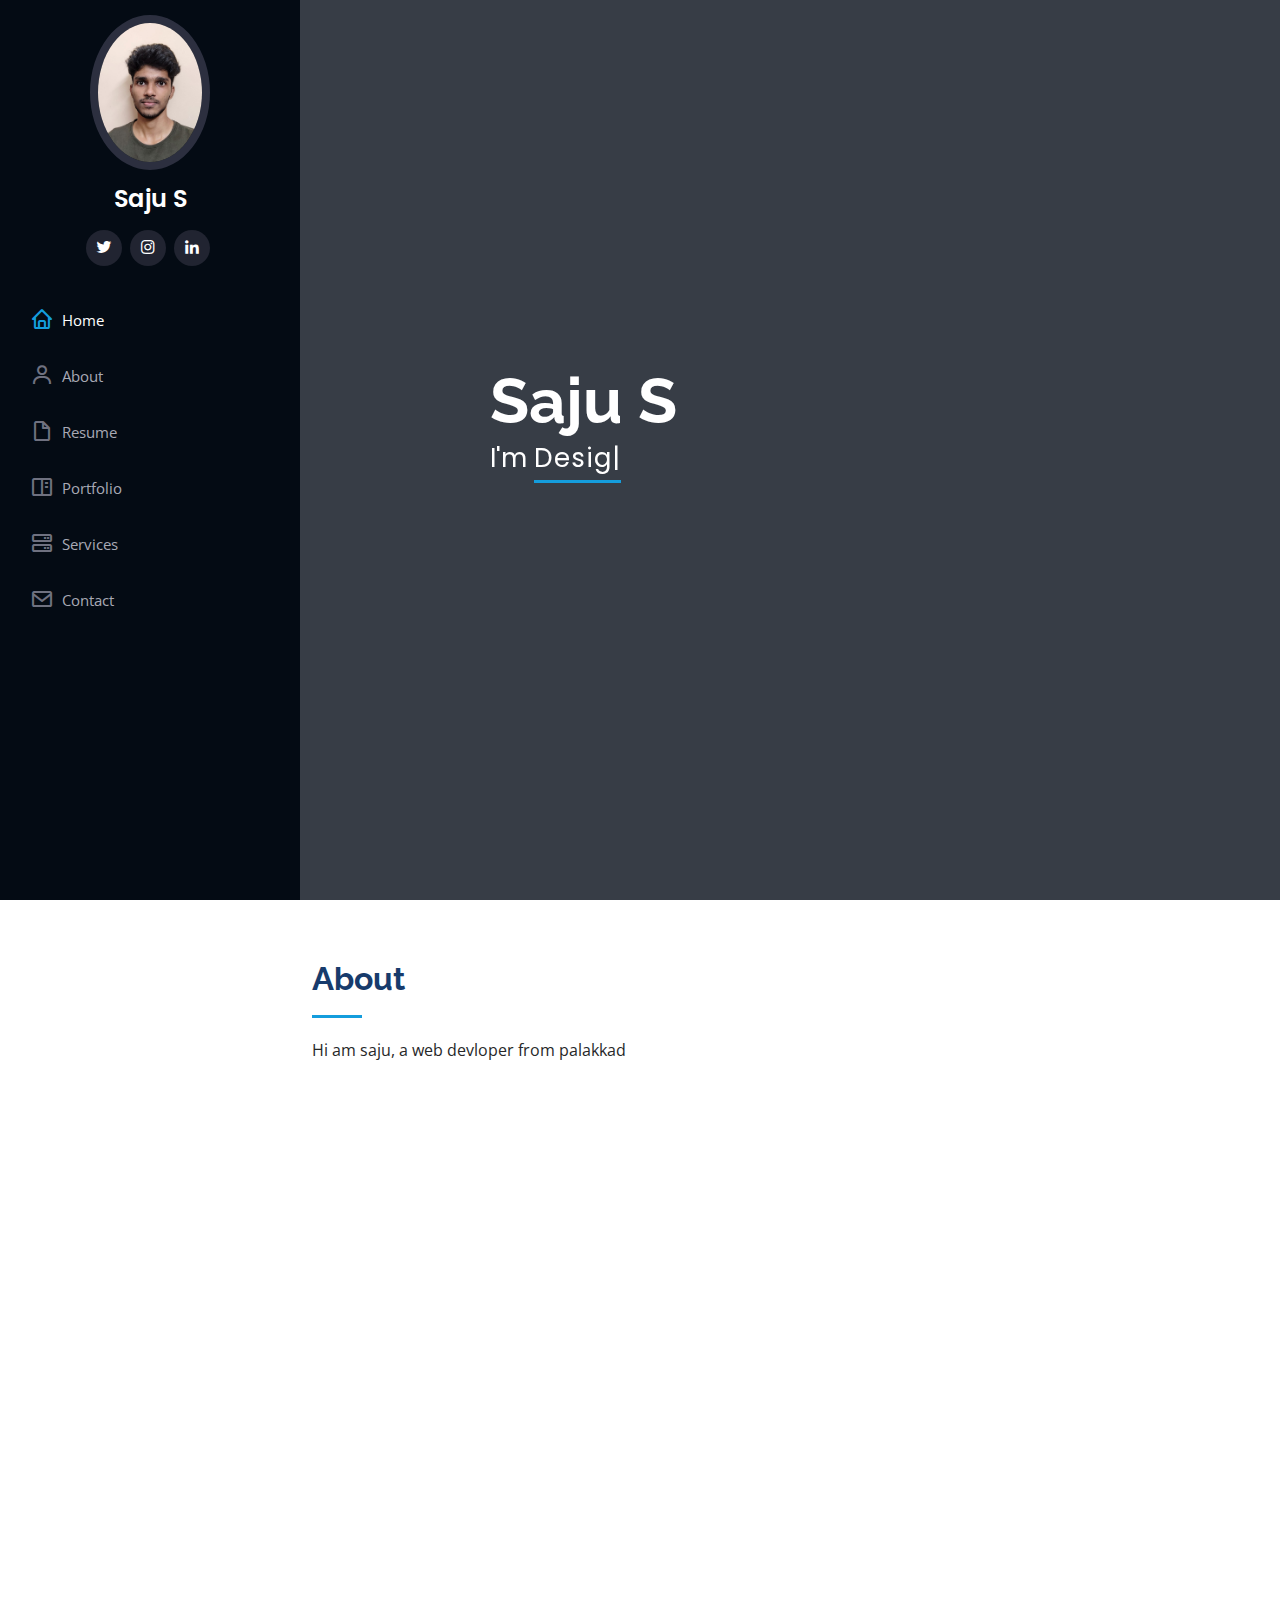
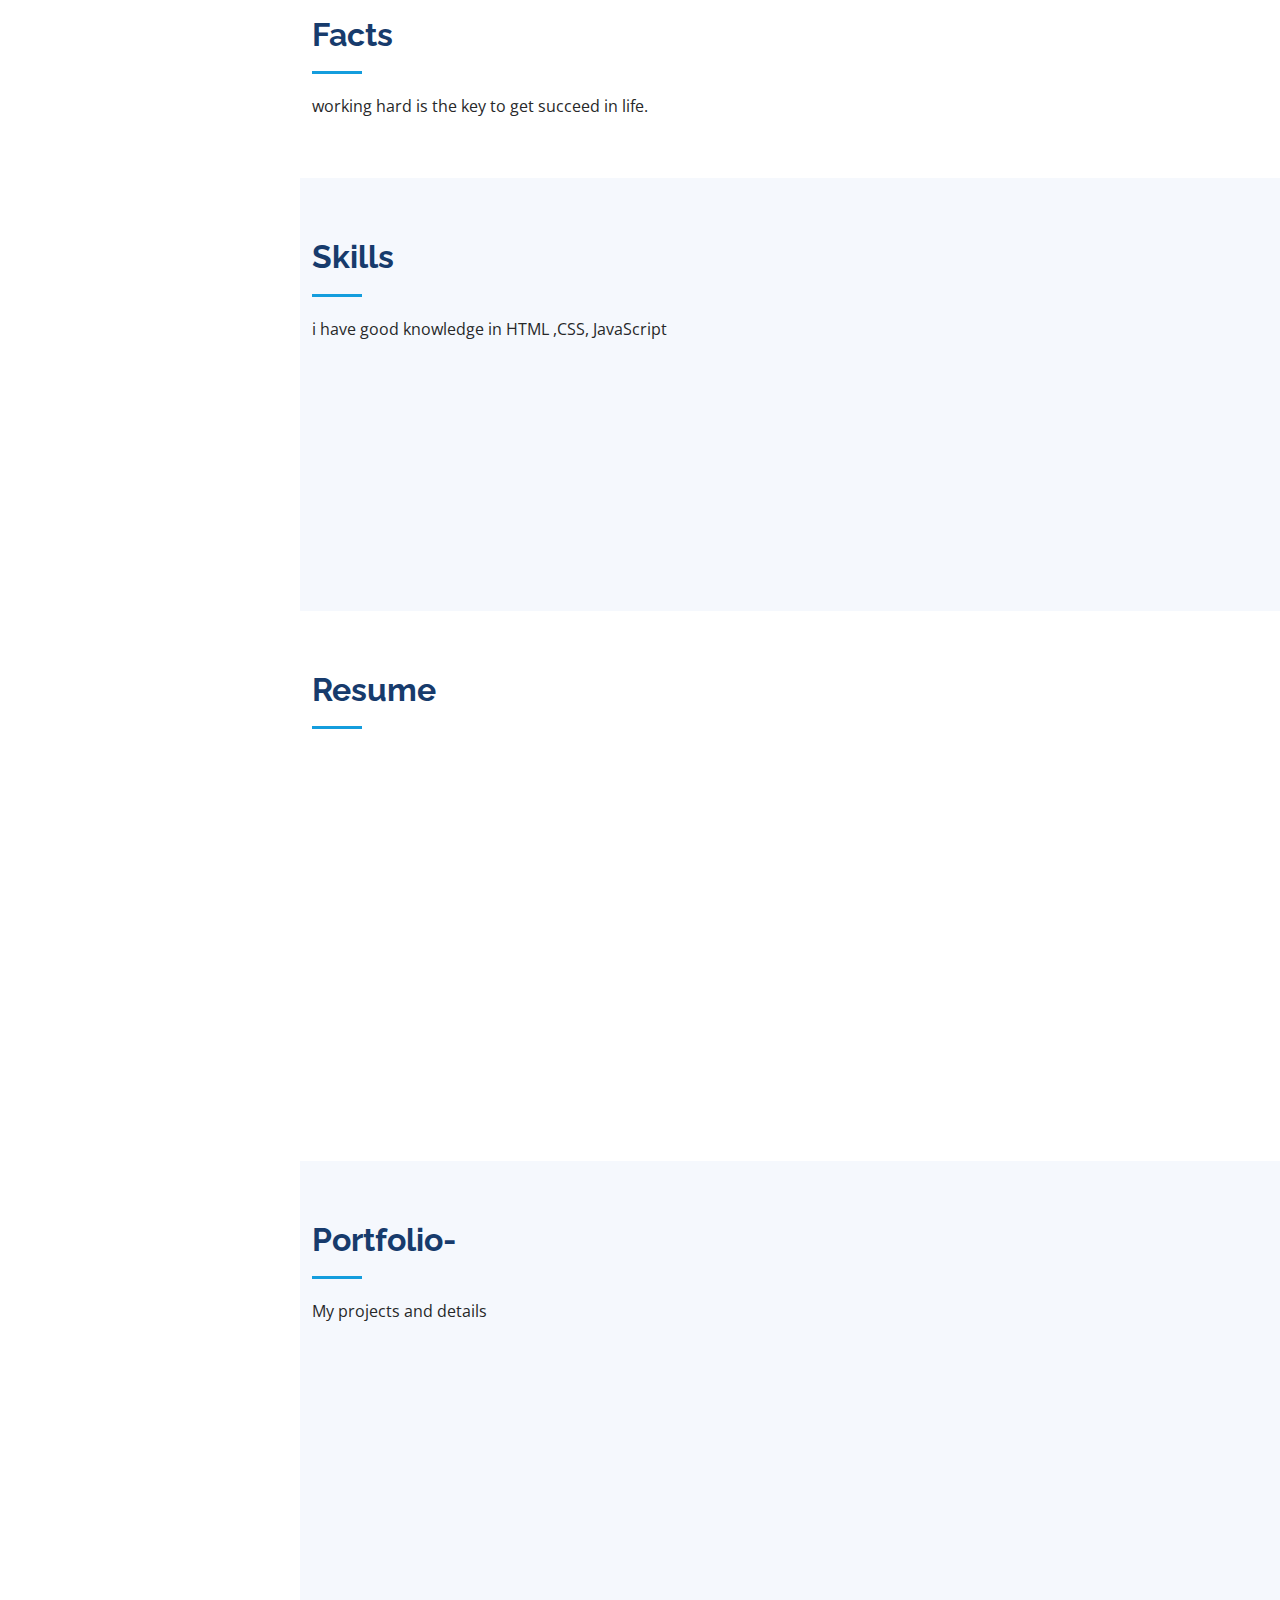
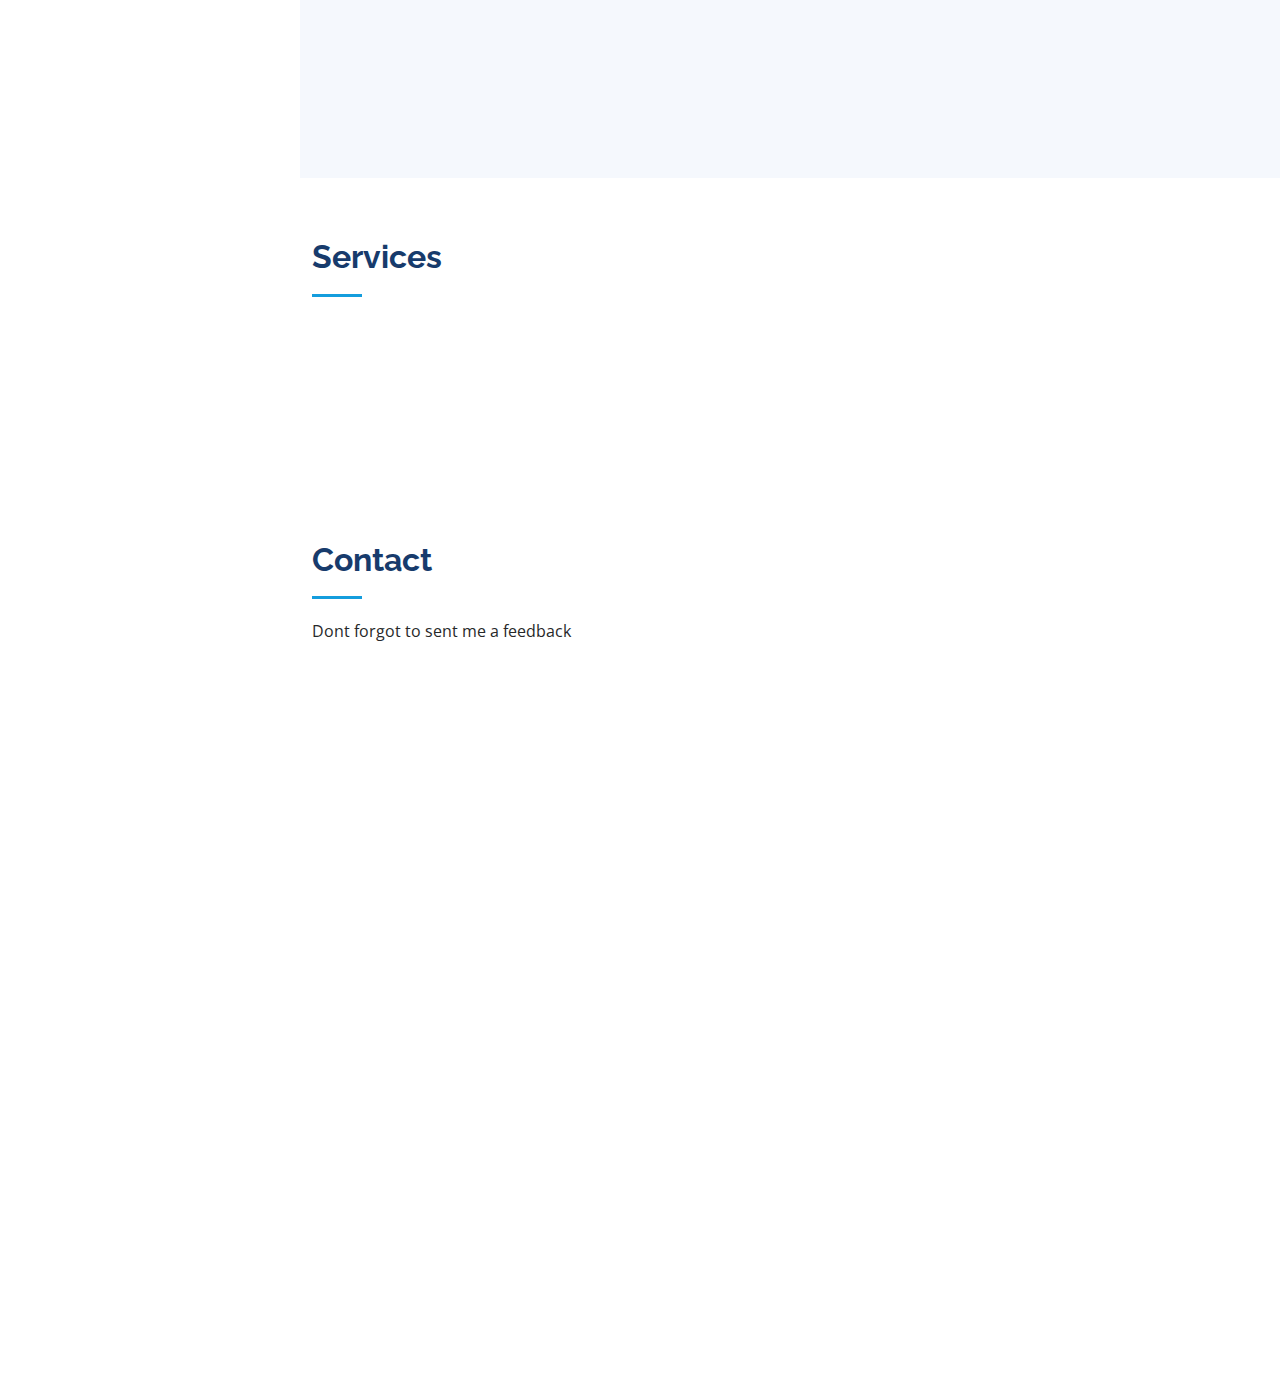
==== index.html @ ef8dbc96 "final" ====
<!DOCTYPE html>
<html lang="en">

<head>
  <meta charset="utf-8">
  <meta content="width=device-width, initial-scale=1.0" name="viewport">

  <title>Saju personal - Index</title>
  <meta content="" name="description">
  <meta content="" name="keywords">

  <!-- Favicons -->
  <link href="assets/img/favicon.png" rel="icon">
  <link href="assets/img/apple-touch-icon.png" rel="apple-touch-icon">

  <!-- Google Fonts -->
  <link href="https://fonts.googleapis.com/css?family=Open+Sans:300,300i,400,400i,600,600i,700,700i|Raleway:300,300i,400,400i,500,500i,600,600i,700,700i|Poppins:300,300i,400,400i,500,500i,600,600i,700,700i" rel="stylesheet">

  <!-- Vendor CSS Files -->
  <link href="assets/vendor/aos/aos.css" rel="stylesheet">
  <link href="assets/vendor/bootstrap/css/bootstrap.min.css" rel="stylesheet">
  <link href="assets/vendor/bootstrap-icons/bootstrap-icons.css" rel="stylesheet">
  <link href="assets/vendor/boxicons/css/boxicons.min.css" rel="stylesheet">
  <link href="assets/vendor/glightbox/css/glightbox.min.css" rel="stylesheet">
  <link href="assets/vendor/swiper/swiper-bundle.min.css" rel="stylesheet">

  <!-- Template Main CSS File -->
  <link href="assets/css/style.css" rel="stylesheet">

  <script src="https://ajax.googleapis.com/ajax/libs/jquery/3.5.1/jquery.min.js"></script>

  
</head>

<body>

  <!-- ======= Mobile nav toggle button ======= -->
  <i class="bi bi-list mobile-nav-toggle d-xl-none"></i>

  <!-- ======= Header ======= -->
  <header id="header">
    <div class="d-flex flex-column">

      <div class="profile">
        <img src="personal images/WhatsApp Image 2022-08-29 at 18.13.16.jpeg" alt="" class="img-fluid rounded-circle">
        <h1 class="text-light"><a href="index.html">Saju S</a></h1>
        <div class="social-links mt-3 text-center">
          <a href="https://twitter.com/sajusuresh03@" class="twitter"><i class="bx bxl-twitter"></i></a>
          <a href="https://instagram.com/saj.u_" class="instagram"><i class="bx bxl-instagram"></i></a>
          <a href="https://www.linkedin.com/in/saju-s-0baa96244" class="linkedin"><i class="bx bxl-linkedin"></i></a>
        </div>
      </div>

      <nav id="navbar" class="nav-menu navbar">
        <ul>
          <li><a href="#hero" class="nav-link scrollto active"><i class="bx bx-home"></i> <span>Home</span></a></li>
          <li><a href="#about" class="nav-link scrollto"><i class="bx bx-user"></i> <span>About</span></a></li>
          <li><a href="#resume" class="nav-link scrollto"><i class="bx bx-file-blank"></i> <span>Resume</span></a></li>
          <li><a href="#portfolio" class="nav-link scrollto"><i class="bx bx-book-content"></i> <span>Portfolio</span></a></li>
          <li><a href="#services" class="nav-link scrollto"><i class="bx bx-server"></i> <span>Services</span></a></li>
          <li><a href="#contact" class="nav-link scrollto"><i class="bx bx-envelope"></i> <span>Contact</span></a></li>
        </ul>
      </nav><!-- .nav-menu -->
    </div>
  </header><!-- End Header -->

  <!-- ======= Hero Section ======= -->
  <section id="hero" class="d-flex flex-column justify-content-center align-items-center">
    <div class="hero-container" data-aos="fade-in">
      <h1>Saju S</h1>
      <p>I'm  <span class="typed" data-typed-items="Designer, Developer"></span></p>
    </div>
  </section><!-- End Hero -->

  <main id="main">

    <!-- ======= About Section ======= -->
    <section id="about" class="about">
      <div class="container">

        <div class="section-title">
          <h2>About</h2>
          <p>Hi am saju, a web devloper from palakkad </p>
        </div>

        <div class="row">
          <div class="col-lg-4" data-aos="fade-right">
            <img src="personal images/IMG_8797.jpeg" class="img-fluid" alt="">
          </div>
          <div class="col-lg-8 pt-4 pt-lg-0 content" data-aos="fade-left">
            <h3> Web Developer.</h3>
            <p class="fst-italic">
              
            </p>
            <div class="row">
              <div class="col-lg-6">
                <ul>
                  <li><i class="bi bi-chevron-right"></i> <strong>Birthday:</strong> <span>11 Dec 2002</span></li>
                  <li><i class="bi bi-chevron-right"></i> <strong>Website:</strong> <span>www.example.com</span></li>
                  <li><i class="bi bi-chevron-right"></i> <strong>Phone:</strong> <span>+91 7994490752</span></li>
                  <li><i class="bi bi-chevron-right"></i> <strong>City:</strong> <span>Palakkad,kerala</span></li>
                </ul>
              </div>
              <div class="col-lg-6">
                <ul>
                  <li><i class="bi bi-chevron-right"></i> <strong>Age:</strong> <span>19</span></li>
                  <li><i class="bi bi-chevron-right"></i> <strong>Degree:</strong> <span>Diploma in computer science</span></li>
                  <li><i class="bi bi-chevron-right"></i> <strong>Email:</strong> <span>sajusuresh03.com</span></li>
    
                </ul>
              </div>
            </div>
            <p>
              
             
            </p>
          </div>
        </div>

      </div>
    </section><!-- End About Section -->

    <!-- ======= Facts Section ======= -->
    <section id="facts" class="facts">
      <div class="container">

        <div class="section-title">
          <h2>Facts</h2>
          <p>working hard is the key to get succeed in life.</p>
        </div>

      </div>
    </section><!-- End Facts Section -->

    <!-- ======= Skills Section ======= -->
    <section id="skills" class="skills section-bg">
      <div class="container">

        <div class="section-title">
          <h2>Skills</h2>
          <p>i have good knowledge in HTML ,CSS, JavaScript</p>
        </div>

        <div class="row skills-content">

          <div class="col-lg-6" data-aos="fade-up">

            <div class="progress">
              <span class="skill">HTML <i class="val">80%</i></span>
              <div class="progress-bar-wrap">
                <div class="progress-bar" role="progressbar" aria-valuenow="80" aria-valuemin="0" aria-valuemax="100"></div>
              </div>
            </div>

            <div class="progress">
              <span class="skill">CSS <i class="val">80%</i></span>
              <div class="progress-bar-wrap">
                <div class="progress-bar" role="progressbar" aria-valuenow="80" aria-valuemin="0" aria-valuemax="100"></div>
              </div>
            </div>

            <div class="progress">
              <span class="skill">JavaScript <i class="val">40%</i></span>
              <div class="progress-bar-wrap">
                <div class="progress-bar" role="progressbar" aria-valuenow="40" aria-valuemin="0" aria-valuemax="100"></div>
              </div>
            </div>

          </div>

          <div class="col-lg-6" data-aos="fade-up" data-aos-delay="100">

            

            <div class="progress">
              <span class="skill">Photoshop <i class="val">65%</i></span>
              <div class="progress-bar-wrap">
                <div class="progress-bar" role="progressbar" aria-valuenow="65" aria-valuemin="0" aria-valuemax="100"></div>
              </div>
            </div>

          </div>

        </div>

      </div>
    </section><!-- End Skills Section -->

    <!-- ======= Resume Section ======= -->
    <section id="resume" class="resume">
      <div class="container">

        <div class="section-title">
          <h2>Resume</h2>
          
        </div>

        <div class="row">
          <div class="col-lg-6" data-aos="fade-up">
            <h3 class="resume-title">Sumary</h3>
            <div class="resume-item pb-0">
              <h4>Saju s</h4>
              <p><em>Innovative and deadline-driven web developer with 6 months of experience designing and developing</em></p>
              
            </div>

            <h3 class="resume-title">Education</h3>
            <div class="resume-item">
              <h4>Diploma in computer science</h4>
              <h5>2020 - 2022</h5>
              <p><em>Hindusthan politechnic college ,coimbatore</em></p>
              
            </div>
            

      </div>
    </section><!-- End Resume Section -->

    <!-- ======= Portfolio Section ======= -->
    <section id="portfolio" class="portfolio section-bg">
      <div class="container">

        <div class="section-title">
          <h2>Portfolio-</h2>
          <p>My projects and details</p>
        </div>

        <div class="row" data-aos="fade-up">
          <div class="col-lg-12 d-flex justify-content-center">
            <ul id="portfolio-flters">
              <li data-filter="*" class="filter-active">All</li>
              <li data-filter=".filter-web">Web</li>
            </ul>
          </div>
        </div>

        <div class="row portfolio-container" data-aos="fade-up" data-aos-delay="100">

          <div class="col-lg-4 col-md-6 portfolio-item filter-web">
            <div class="portfolio-wrap">
              <img src="personal images/youtube-logo-png-46020.png" class="img-fluid" alt="">
              <div class="portfolio-links">
                <a href="assets/img/portfolio/portfolio-7.jpg" data-gallery="portfolioGallery" class="portfolio-lightbox" title="Card 1"><i class="bx bx-plus"></i></a>
                <a href="portfolio-details.html" title="More Details"><i class="bx bx-link"></i></a>
              </div>
            </div>
          </div>

          <div class="col-lg-4 col-md-6 portfolio-item filter-web">
            <div class="portfolio-wrap">
              <img src="personal images/nissan-logo-2020-black.png" class="img-fluid" alt="">
              <div class="portfolio-links">
                <a href="assets/img/portfolio/portfolio-8.jpg" data-gallery="portfolioGallery" class="portfolio-lightbox" title="Card 3"><i class="bx bx-plus"></i></a>
                <a href="portfolio-details.html" title="More Details"><i class="bx bx-link"></i></a>
              </div>
            </div>
          </div>

          <div class="col-lg-4 col-md-6 portfolio-item filter-web">
            <div class="portfolio-wrap">
              <img src="personal images/logo-asus-png-7173.png" class="img-fluid" alt="">
              <div class="portfolio-links">
                <a href="assets/img/portfolio/portfolio-9.jpg" data-gallery="portfolioGallery" class="portfolio-lightbox" title="Web 3"><i class="bx bx-plus"></i></a>
                <a href="portfolio-details.html" title="More Details"><i class="bx bx-link"></i></a>
              </div>
            </div>
          </div>

        </div>

      </div>
    </section><!-- End Portfolio Section -->

    <!-- ======= Services Section ======= -->
    <section id="services" class="services">
      <div class="container">

        <div class="section-title">
          <h2>Services</h2>
          
        </div>

        <div class="row">
          <div class="col-lg-4 col-md-6 icon-box" data-aos="fade-up">
            <div class="icon"><i class="bi bi-briefcase"></i></div>
            <h4 class="title"><a href="">web deesign</a></h4>
            
          </div>
          <div class="col-lg-4 col-md-6 icon-box" data-aos="fade-up" data-aos-delay="100">
            <div class="icon"><i class="bi bi-card-checklist"></i></div>
            <h4 class="title"><a href="">wed development</a></h4>
            
          </div>
          <div class="col-lg-4 col-md-6 icon-box" data-aos="fade-up" data-aos-delay="200">
            <div class="icon"><i class="bi bi-bar-chart"></i></div>
            <h4 class="title"><a href="">logo designing</a></h4>
            
          </div>
       
        </div>

      </div>
    </section><!-- End Services Section -->

    

    <!-- ======= Contact Section ======= -->
    <section id="contact" class="contact">
      <div class="container">

        <div class="section-title">
          <h2>Contact</h2>
          <p>Dont forgot to sent me a feedback</p>
        </div>

        <div class="row" data-aos="fade-in">

          <div class="col-lg-5 d-flex align-items-stretch">
            <div class="info">
              <div class="address">
                <i class="bi bi-geo-alt"></i>
                <h4>Location:</h4>
                <p>palakkad, kerala</p>
              </div>

              <div class="email">
                <i class="bi bi-envelope"></i>
                <h4>Email:</h4>
                <p>sajusuresh03@gmail.com</p>
              </div>

              <div class="phone">
                <i class="bi bi-phone"></i>
                <h4>Call:</h4>
                <p>+91 7994490752</p>
              </div>

             
            </div>

          </div>

          <div class="col-lg-7 mt-5 mt-lg-0 d-flex align-items-stretch">
            <form  action="" id="submit-form" class="php-email-form">
              <div class="row">
                <div class="form-group col-md-6">
                  <label for="name">Your Name</label>
                  <input type="text" name="name" class="form-control" id="name" required>
                </div>
                <div class="form-group col-md-6">
                  <label for="name">Your Email</label>
                  <input type="email" class="form-control" name="email" id="email" required>
                </div>
              </div>
              <div class="form-group">
                <label for="name">Subject</label>
                <input type="text" class="form-control" name="subject" id="subject" required>
              </div>
              <div class="form-group">
                <label for="name">Message</label>
                <textarea class="form-control" name="message" rows="10" required></textarea>
              </div>
              <div class="my-3">
                <div class="loading">Loading</div>
                <div class="error-message"></div>
                <div class="sent-message">Your message has been sent. Thank you!</div>
              </div>
              <div class="text-center"><button type="submit">Send Message</button></div>
            </form>
          </div>

        </div>

      </div>
    </section><!-- End Contact Section -->

  </main><!-- End #main -->
 

  <a href="#" class="back-to-top d-flex align-items-center justify-content-center"><i class="bi bi-arrow-up-short"></i></a>

  <!-- Vendor JS Files -->
  <script src="assets/vendor/purecounter/purecounter_vanilla.js"></script>
  <script src="assets/vendor/aos/aos.js"></script>
  <script src="assets/vendor/bootstrap/js/bootstrap.bundle.min.js"></script>
  <script src="assets/vendor/glightbox/js/glightbox.min.js"></script>
  <script src="assets/vendor/isotope-layout/isotope.pkgd.min.js"></script>
  <script src="assets/vendor/swiper/swiper-bundle.min.js"></script>
  <script src="assets/vendor/typed.js/typed.min.js"></script>
  <script src="assets/vendor/waypoints/noframework.waypoints.js"></script>
  <script src="assets/vendor/php-email-form/validate.js"></script>

  <!-- Template Main JS File -->
  <script src="assets/js/main.js"></script>


  <script>
    $("#submit-form").submit((e)=>{
        e.preventDefault()
        $.ajax({
            url:"https://script.google.com/macros/s/AKfycbywu8Sr8h6skk7mE2pp6EH8bvW_bOZi0CtO0wCwhO0-lBYa5LbXeU6BE2BXv7ngOB0l/exec",
            data:$("#submit-form").serialize(),
            method:"post",
            success:function (response){
                alert("Form submitted successfully")
                window.location.reload()
                //window.location.href="https://google.com"
            },
            error:function (err){
                alert("Something Error")

            }
        })
    })
</script>

</body>

</html>
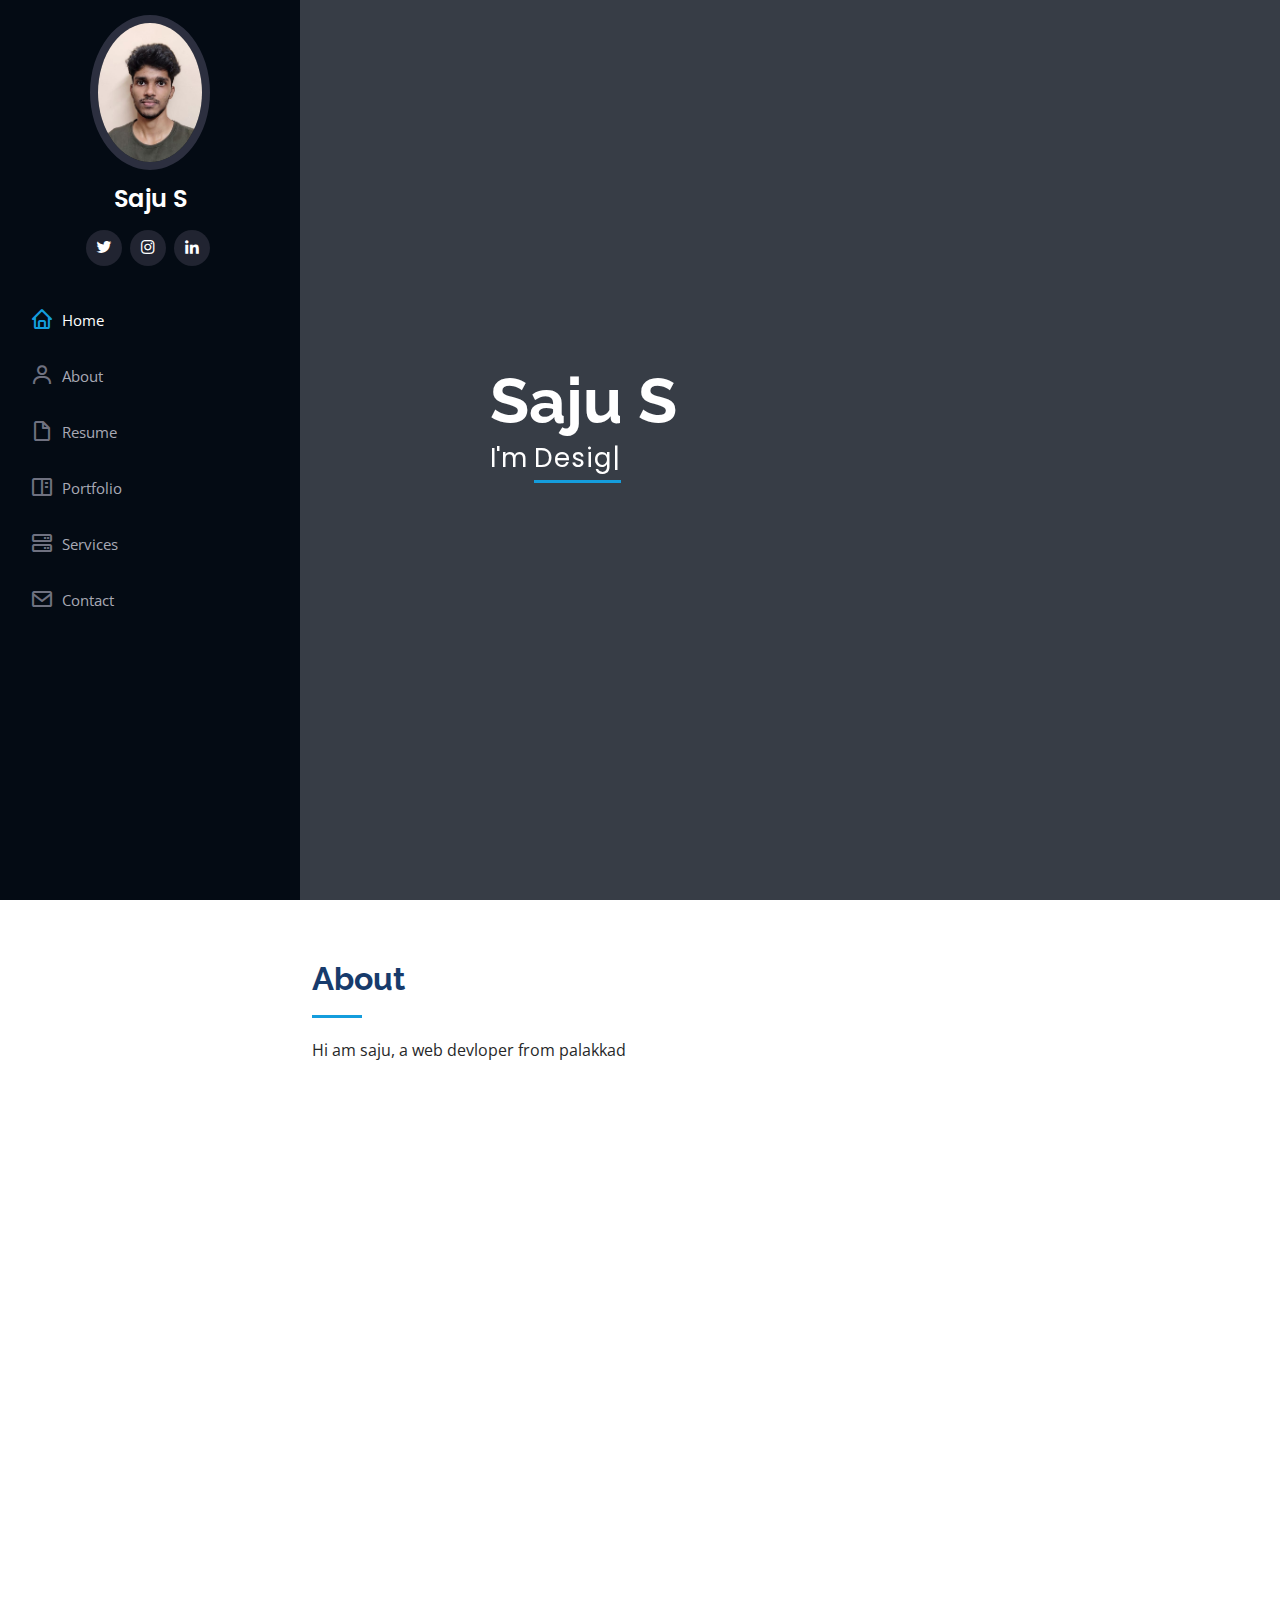
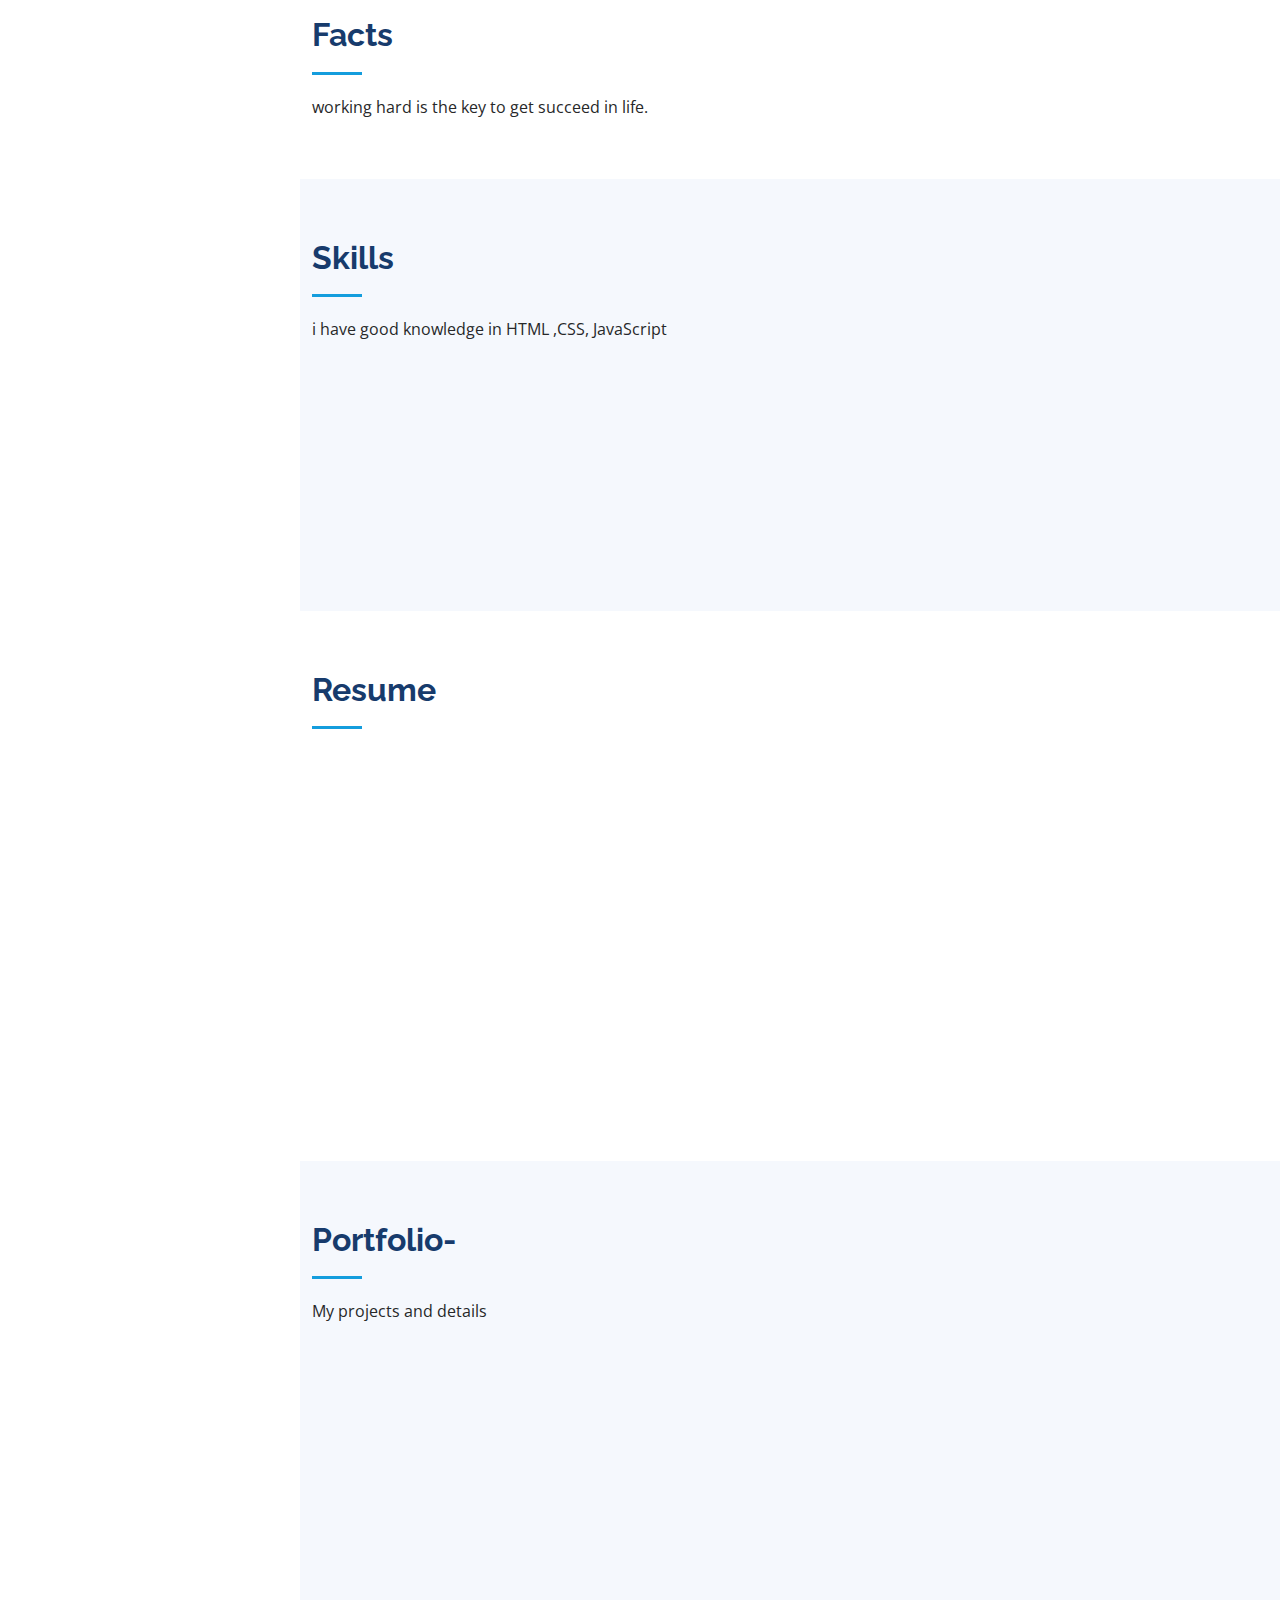
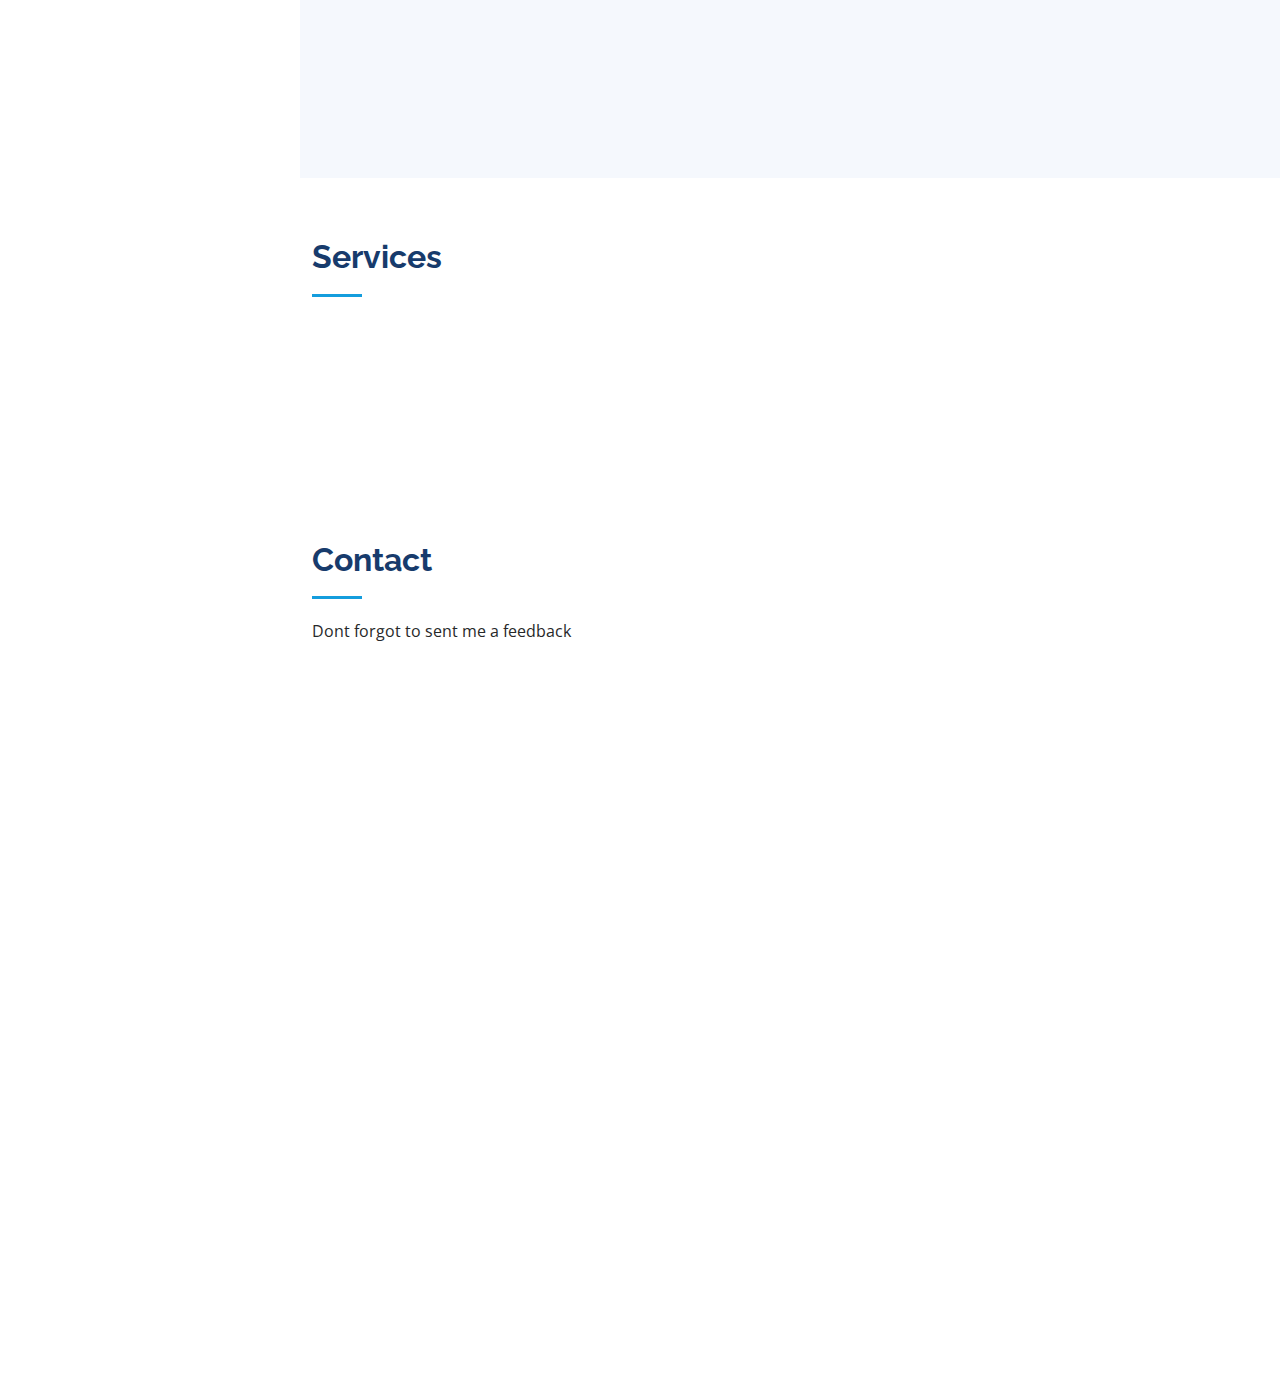
==== commit c65a61ba: "final 1" ====
--- a/index.html
+++ b/index.html
@@ -42,7 +42,7 @@
     <div class="d-flex flex-column">
 
       <div class="profile">
-        <img src="personal images/WhatsApp Image 2022-08-29 at 18.13.16.jpeg" alt="" class="img-fluid rounded-circle">
+        <img src="personal images/WhatsApp saved.jpeg" alt="" class="img-fluid rounded-circle">
         <h1 class="text-light"><a href="index.html">Saju S</a></h1>
         <div class="social-links mt-3 text-center">
           <a href="https://twitter.com/sajusuresh03@" class="twitter"><i class="bx bxl-twitter"></i></a>
@@ -85,7 +85,7 @@
 
         <div class="row">
           <div class="col-lg-4" data-aos="fade-right">
-            <img src="personal images/IMG_8797.jpeg" class="img-fluid" alt="">
+            <img src="personal images/IMG_resized.jpeg" class="img-fluid" alt="">
           </div>
           <div class="col-lg-8 pt-4 pt-lg-0 content" data-aos="fade-left">
             <h3> Web Developer.</h3>
@@ -96,7 +96,6 @@
               <div class="col-lg-6">
                 <ul>
                   <li><i class="bi bi-chevron-right"></i> <strong>Birthday:</strong> <span>11 Dec 2002</span></li>
-                  <li><i class="bi bi-chevron-right"></i> <strong>Website:</strong> <span>www.example.com</span></li>
                   <li><i class="bi bi-chevron-right"></i> <strong>Phone:</strong> <span>+91 7994490752</span></li>
                   <li><i class="bi bi-chevron-right"></i> <strong>City:</strong> <span>Palakkad,kerala</span></li>
                 </ul>
@@ -105,7 +104,7 @@
                 <ul>
                   <li><i class="bi bi-chevron-right"></i> <strong>Age:</strong> <span>19</span></li>
                   <li><i class="bi bi-chevron-right"></i> <strong>Degree:</strong> <span>Diploma in computer science</span></li>
-                  <li><i class="bi bi-chevron-right"></i> <strong>Email:</strong> <span>sajusuresh03.com</span></li>
+                  <li><i class="bi bi-chevron-right"></i> <strong>Email:</strong> <span>sajusuresh03@gmail.com</span></li>
     
                 </ul>
               </div>
@@ -240,8 +239,8 @@
             <div class="portfolio-wrap">
               <img src="personal images/youtube-logo-png-46020.png" class="img-fluid" alt="">
               <div class="portfolio-links">
-                <a href="assets/img/portfolio/portfolio-7.jpg" data-gallery="portfolioGallery" class="portfolio-lightbox" title="Card 1"><i class="bx bx-plus"></i></a>
-                <a href="portfolio-details.html" title="More Details"><i class="bx bx-link"></i></a>
+                <a href="personal images/youtube-logo-png-46020.png" data-gallery="portfolioGallery" class="portfolio-lightbox" title="YT"><i class="bx bx-plus"></i></a>
+                <a href="https://saju03.github.io/Project1/" title="More Details"><i class="bx bx-link"></i></a>
               </div>
             </div>
           </div>
@@ -250,8 +249,8 @@
             <div class="portfolio-wrap">
               <img src="personal images/nissan-logo-2020-black.png" class="img-fluid" alt="">
               <div class="portfolio-links">
-                <a href="assets/img/portfolio/portfolio-8.jpg" data-gallery="portfolioGallery" class="portfolio-lightbox" title="Card 3"><i class="bx bx-plus"></i></a>
-                <a href="portfolio-details.html" title="More Details"><i class="bx bx-link"></i></a>
+                <a href="personal images/nissan-logo-2020-white.png" data-gallery="portfolioGallery" class="portfolio-lightbox" title="nissan"><i class="bx bx-plus"></i></a>
+                <a href="" title="More Details"><i class="bx bx-link"></i></a>
               </div>
             </div>
           </div>
@@ -260,7 +259,7 @@
             <div class="portfolio-wrap">
               <img src="personal images/logo-asus-png-7173.png" class="img-fluid" alt="">
               <div class="portfolio-links">
-                <a href="assets/img/portfolio/portfolio-9.jpg" data-gallery="portfolioGallery" class="portfolio-lightbox" title="Web 3"><i class="bx bx-plus"></i></a>
+                <a href="assets/img/portfolio/portfolio-9.jpg" data-gallery="portfolioGallery" class="portfolio-lightbox" title="ROG"><i class="bx bx-plus"></i></a>
                 <a href="portfolio-details.html" title="More Details"><i class="bx bx-link"></i></a>
               </div>
             </div>
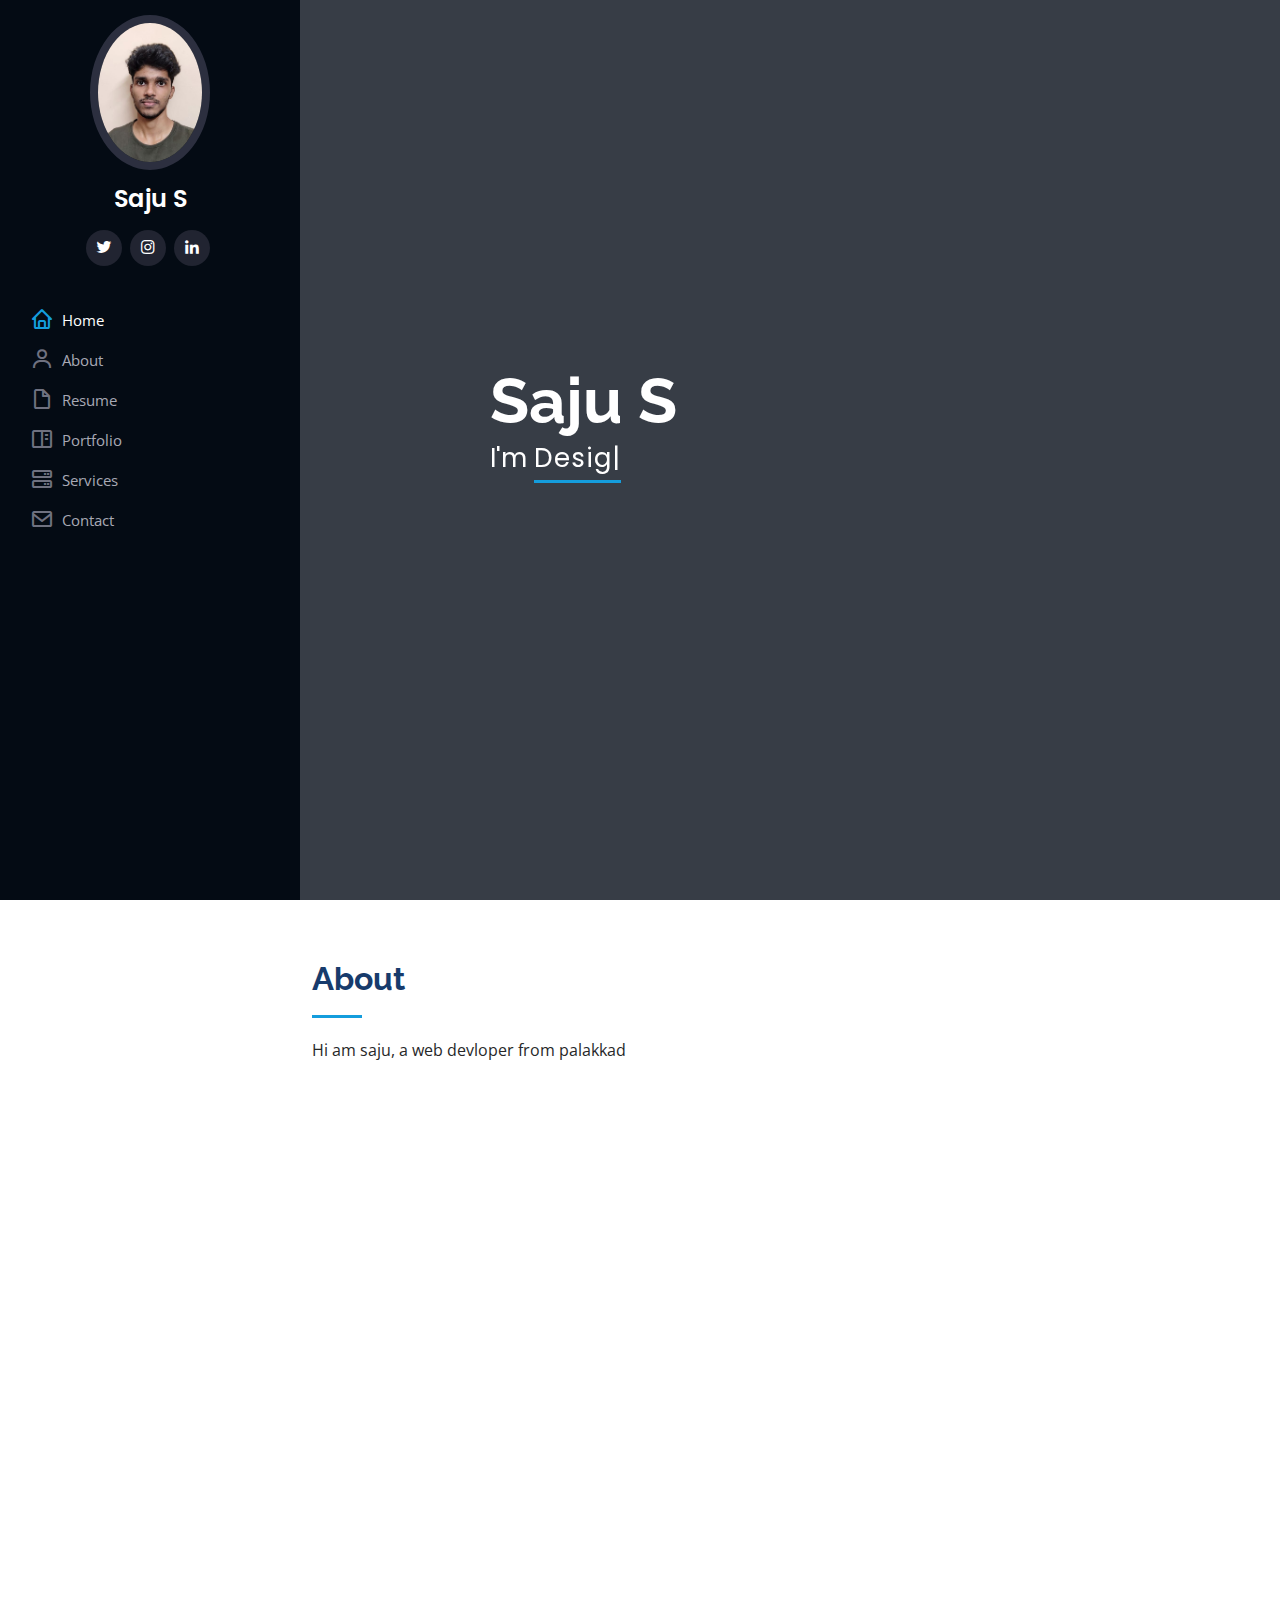
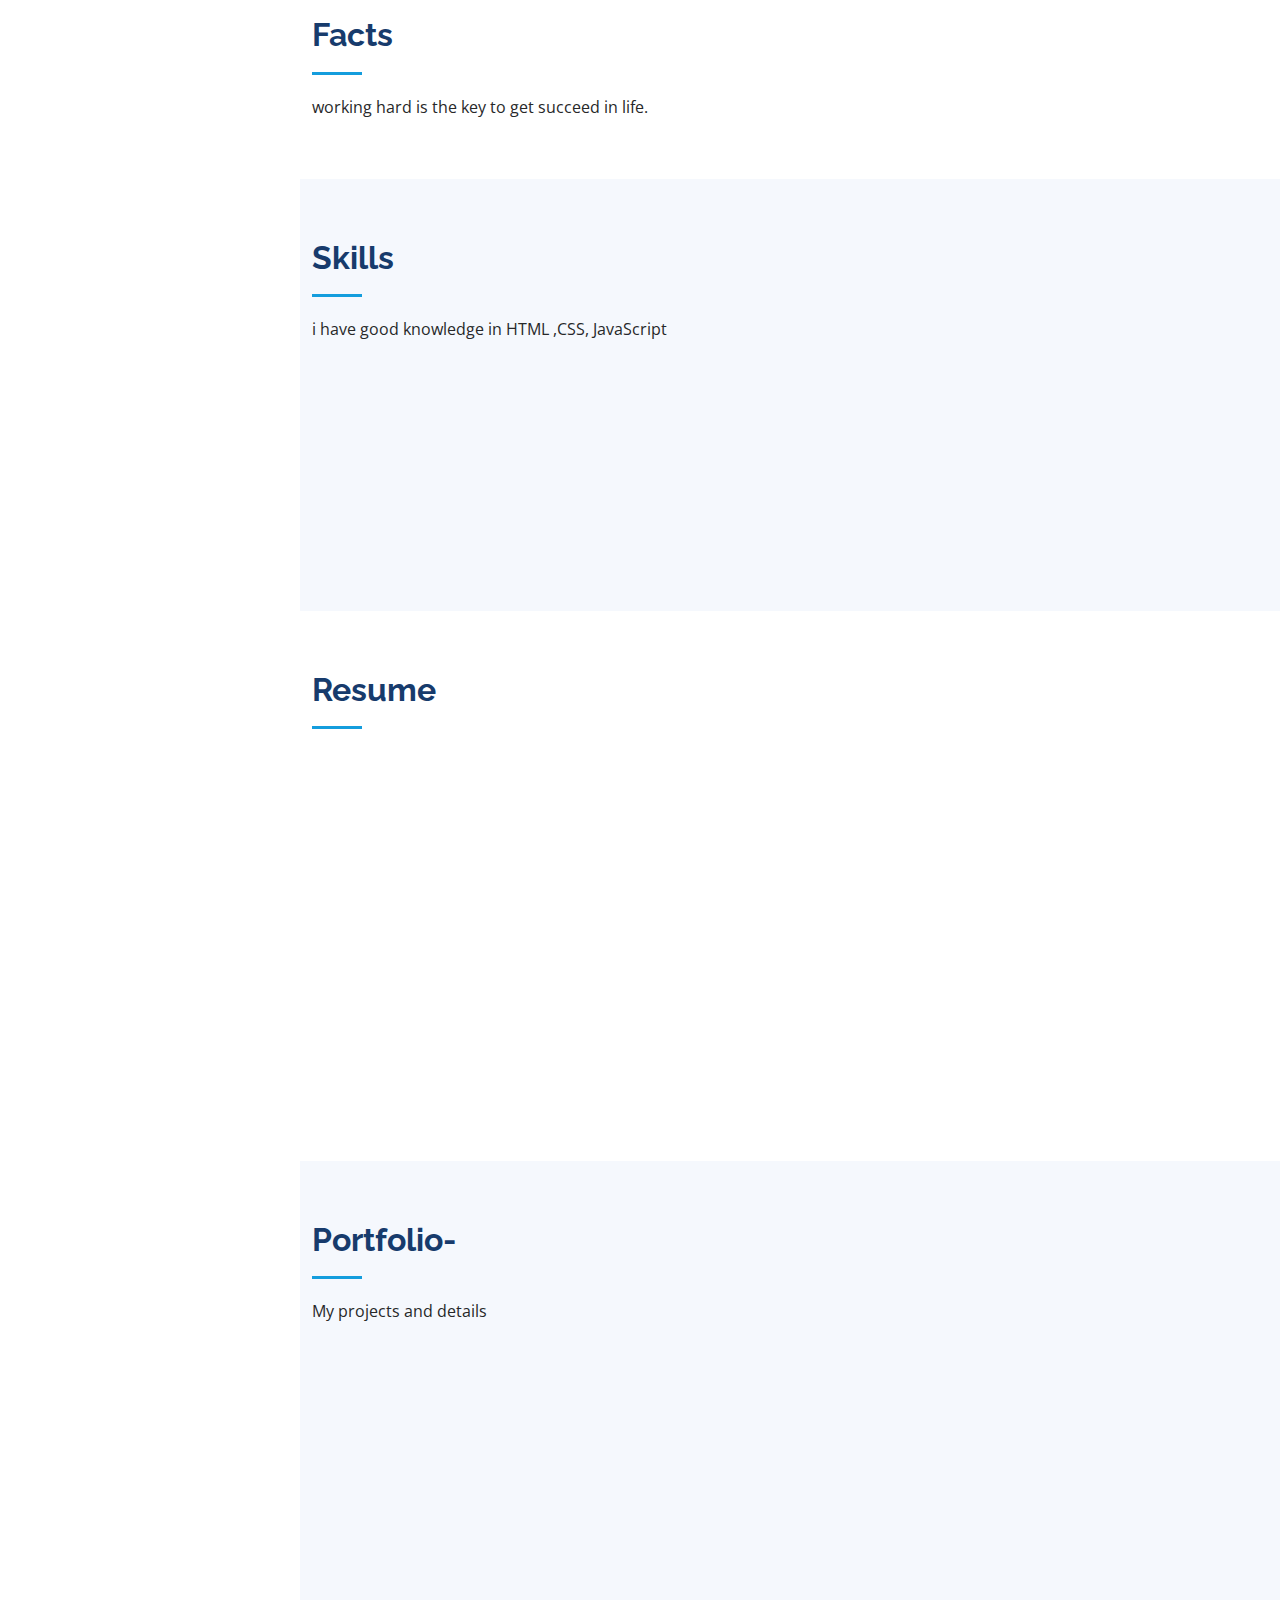
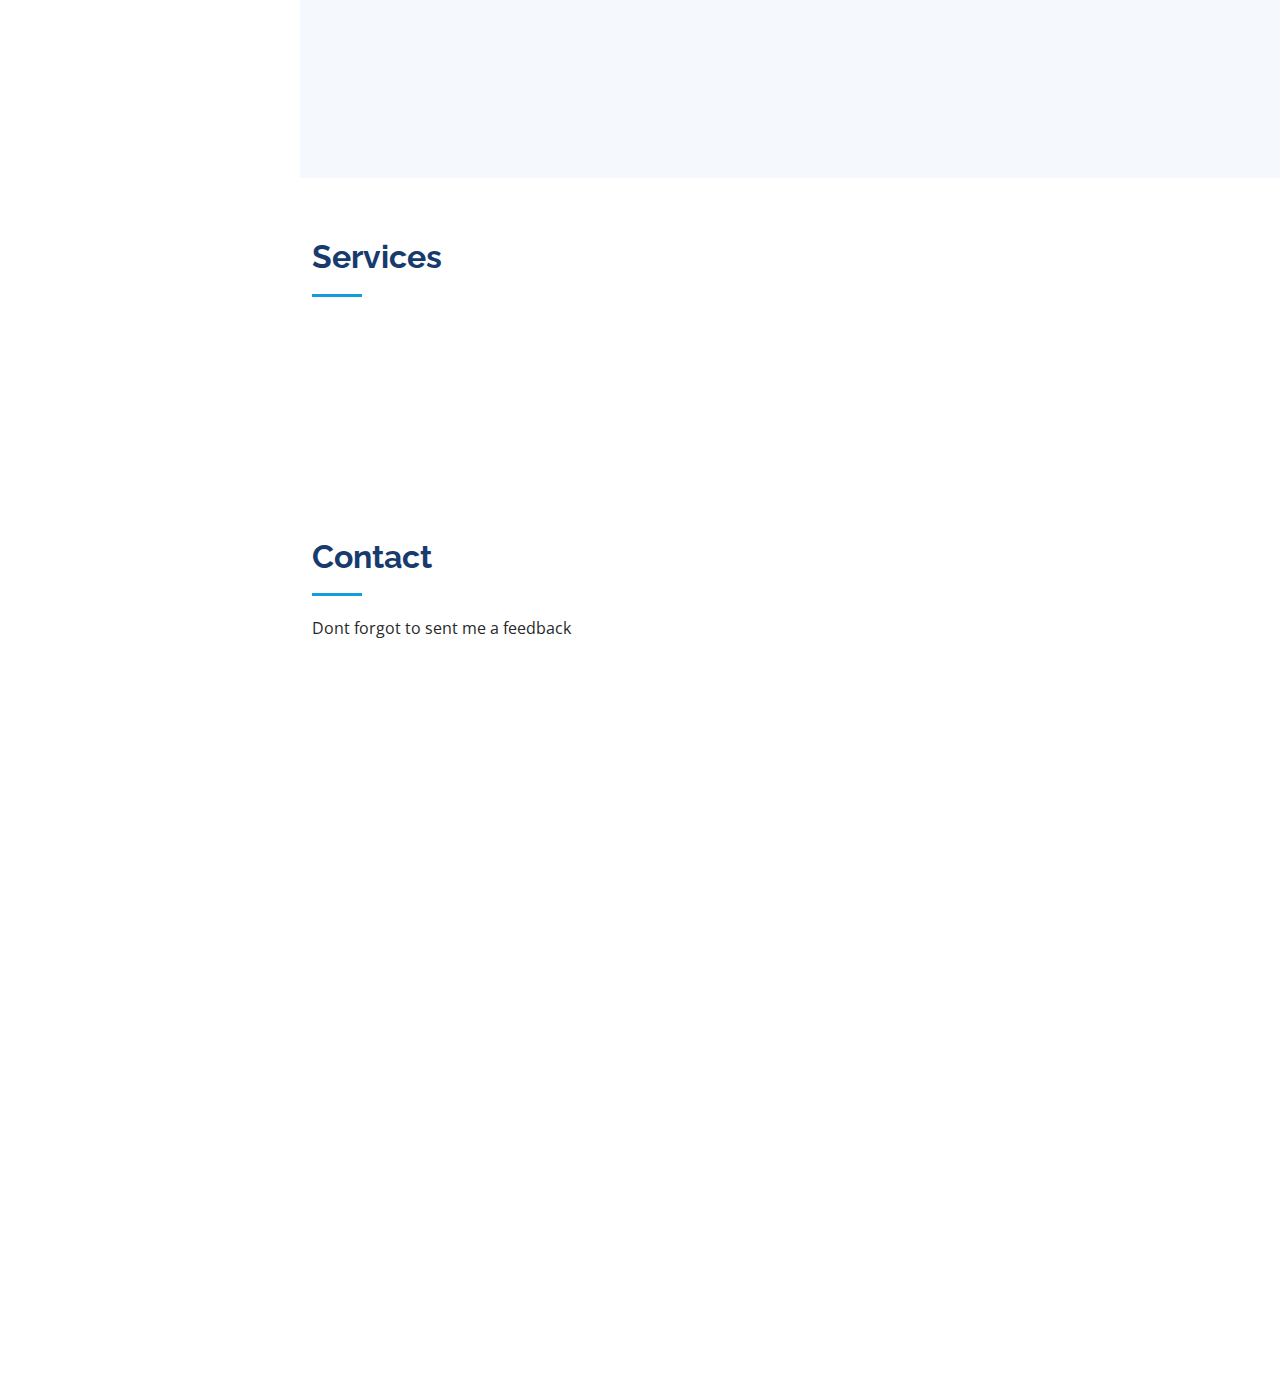
==== commit 819814d1: "final" ====
--- a/index.html
+++ b/index.html
@@ -45,9 +45,9 @@
         <img src="personal images/WhatsApp saved.jpeg" alt="" class="img-fluid rounded-circle">
         <h1 class="text-light"><a href="index.html">Saju S</a></h1>
         <div class="social-links mt-3 text-center">
-          <a href="https://twitter.com/sajusuresh03@" class="twitter"><i class="bx bxl-twitter"></i></a>
-          <a href="https://instagram.com/saj.u_" class="instagram"><i class="bx bxl-instagram"></i></a>
-          <a href="https://www.linkedin.com/in/saju-s-0baa96244" class="linkedin"><i class="bx bxl-linkedin"></i></a>
+          <a href="https://twitter.com/sajusuresh03@" class="twitter" target="_blank"><i class="bx bxl-twitter"></i></a>
+          <a href="https://instagram.com/saj.u_" class="instagram" target="_blank"><i class="bx bxl-instagram"></i></a>
+          <a href="https://www.linkedin.com/in/saju-s-0baa96244" class="linkedin" target="_blank"><i class="bx bxl-linkedin"></i></a>
         </div>
       </div>
 
@@ -279,18 +279,18 @@
           
         </div>
 
-        <div class="row">
-          <div class="col-lg-4 col-md-6 icon-box" data-aos="fade-up">
+        <div class="row" >
+          <div class="col-lg-4 col-md-6 s1" data-aos="fade-up">
             <div class="icon"><i class="bi bi-briefcase"></i></div>
-            <h4 class="title"><a href="">web deesign</a></h4>
+            <h4 class="title"><a href="">web design</a></h4>
             
           </div>
-          <div class="col-lg-4 col-md-6 icon-box" data-aos="fade-up" data-aos-delay="100">
+          <div class="col-lg-4 col-md-6 s2" data-aos="fade-up" data-aos-delay="100">
             <div class="icon"><i class="bi bi-card-checklist"></i></div>
             <h4 class="title"><a href="">wed development</a></h4>
             
           </div>
-          <div class="col-lg-4 col-md-6 icon-box" data-aos="fade-up" data-aos-delay="200">
+          <div class="col-lg-4 col-md-6 s3" data-aos="fade-up" data-aos-delay="200">
             <div class="icon"><i class="bi bi-bar-chart"></i></div>
             <h4 class="title"><a href="">logo designing</a></h4>
             
--- a/assets/css/style.css
+++ b/assets/css/style.css
@@ -51,7 +51,7 @@
 
 .back-to-top i {
   font-size: 28px;
-  color: #fff;
+  color: rgb(255, 255, 255);
   line-height: 0;
 }
 
@@ -165,7 +165,7 @@
   align-items: center;
   color: #a8a9b4;
   padding: 12px 15px;
-  margin-bottom: 8px;
+  margin-bottom: -8px;
   transition: 0.3s;
   font-size: 15px;
 }
@@ -684,7 +684,41 @@
 # Services
 --------------------------------------------------------------*/
 .services .icon-box {
-  margin-bottom: 20px;
+  margin-bottom: 12px;
+  border: 1px solid #b9bdbe;
+  
+  
+
+}
+.s1{
+  
+    
+    border: 1px solid #c5ccce;
+    padding-top: 5px;
+    padding-bottom: 5px;
+    margin-right: 3px;
+    margin-bottom: 5px;
+    max-width: 32%;
+    
+
+}
+.s2{
+  border: 1px solid #c5ccce;
+  padding-top: 5px;
+  padding-bottom: 5px;
+  margin-right: 3px;
+  margin-bottom: 5px;
+  max-width: 32%;
+  
+
+}
+.s3{
+  border: 1px solid #c5ccce;
+  padding-top: 5px;
+  padding-bottom: 5px;
+  margin-right: 3px;
+  margin-bottom: 5px;
+  max-width: 32%;
 }
 
 .services .icon {
@@ -697,7 +731,7 @@
   background: #149ddd;
   border-radius: 50%;
   transition: 0.5s;
-  border: 1px solid #149ddd;
+  border: 1px solid #3ca5d6;
 }
 
 .services .icon i {
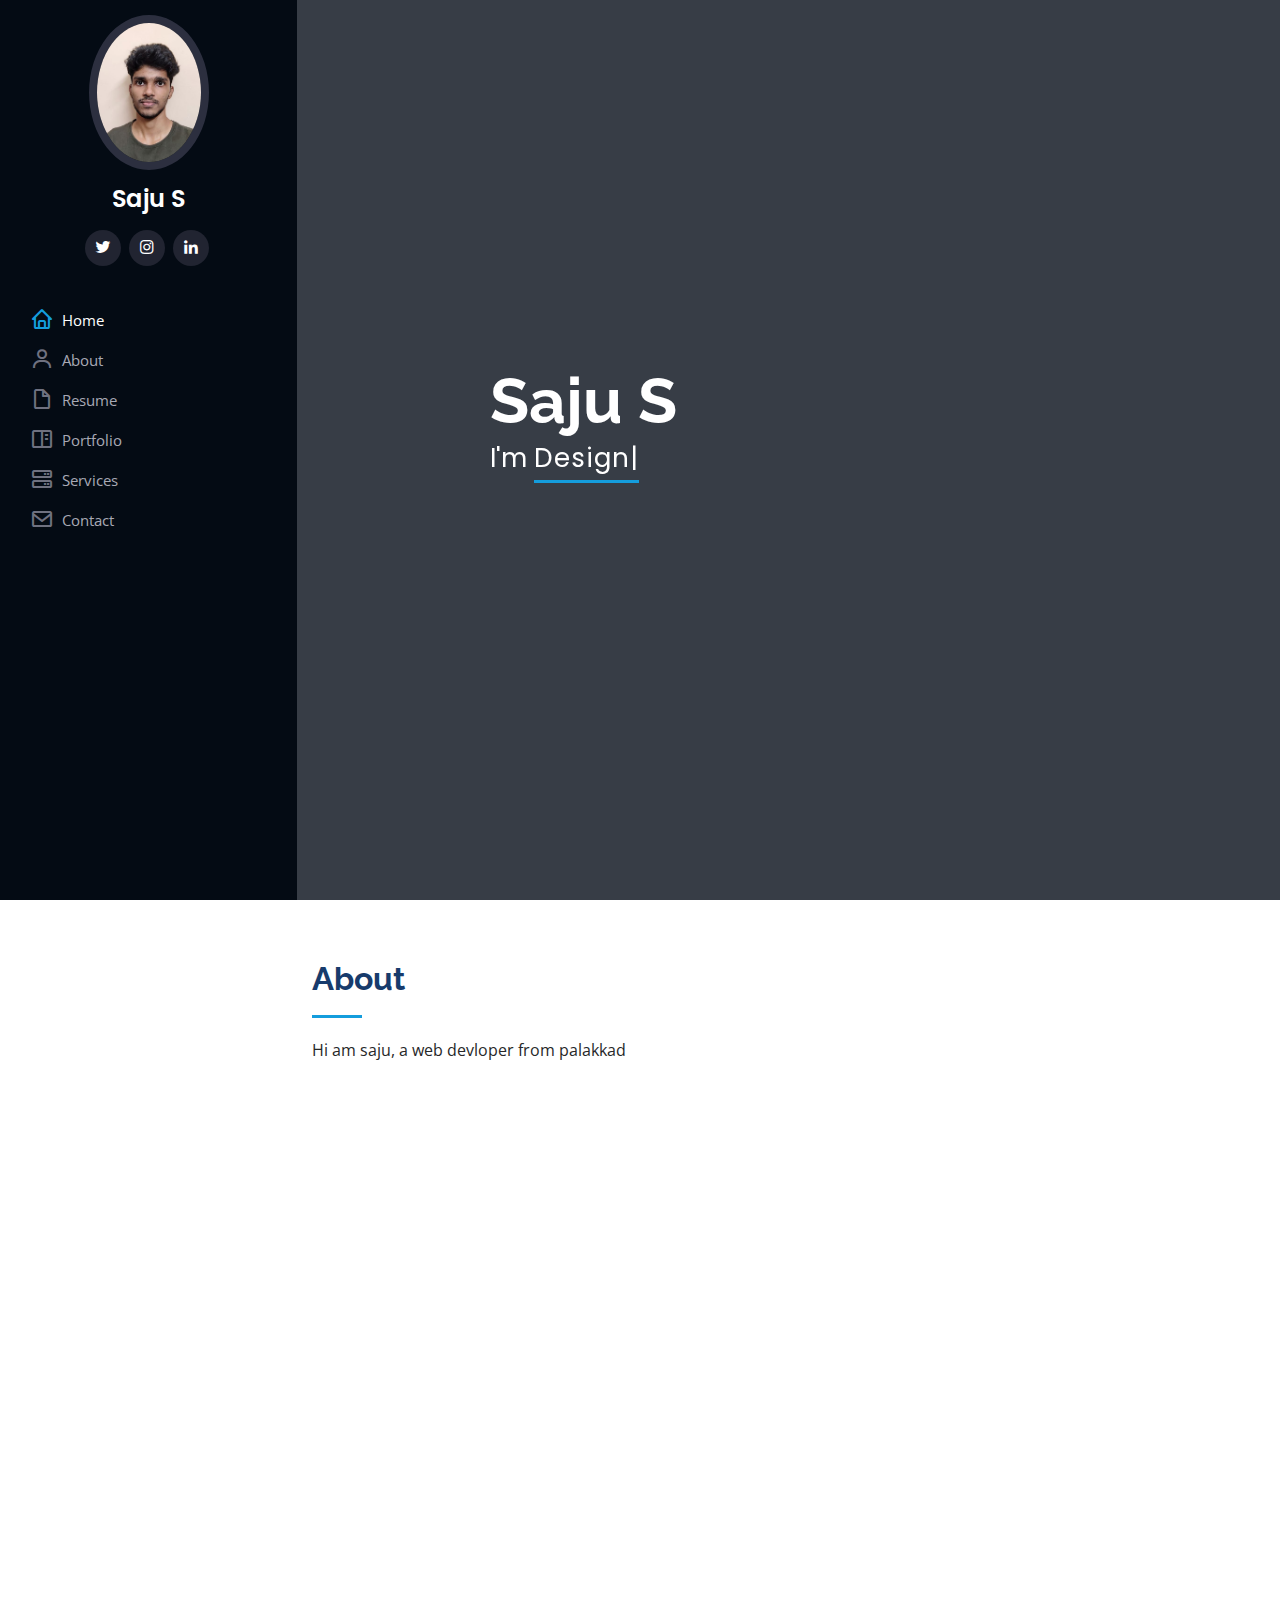
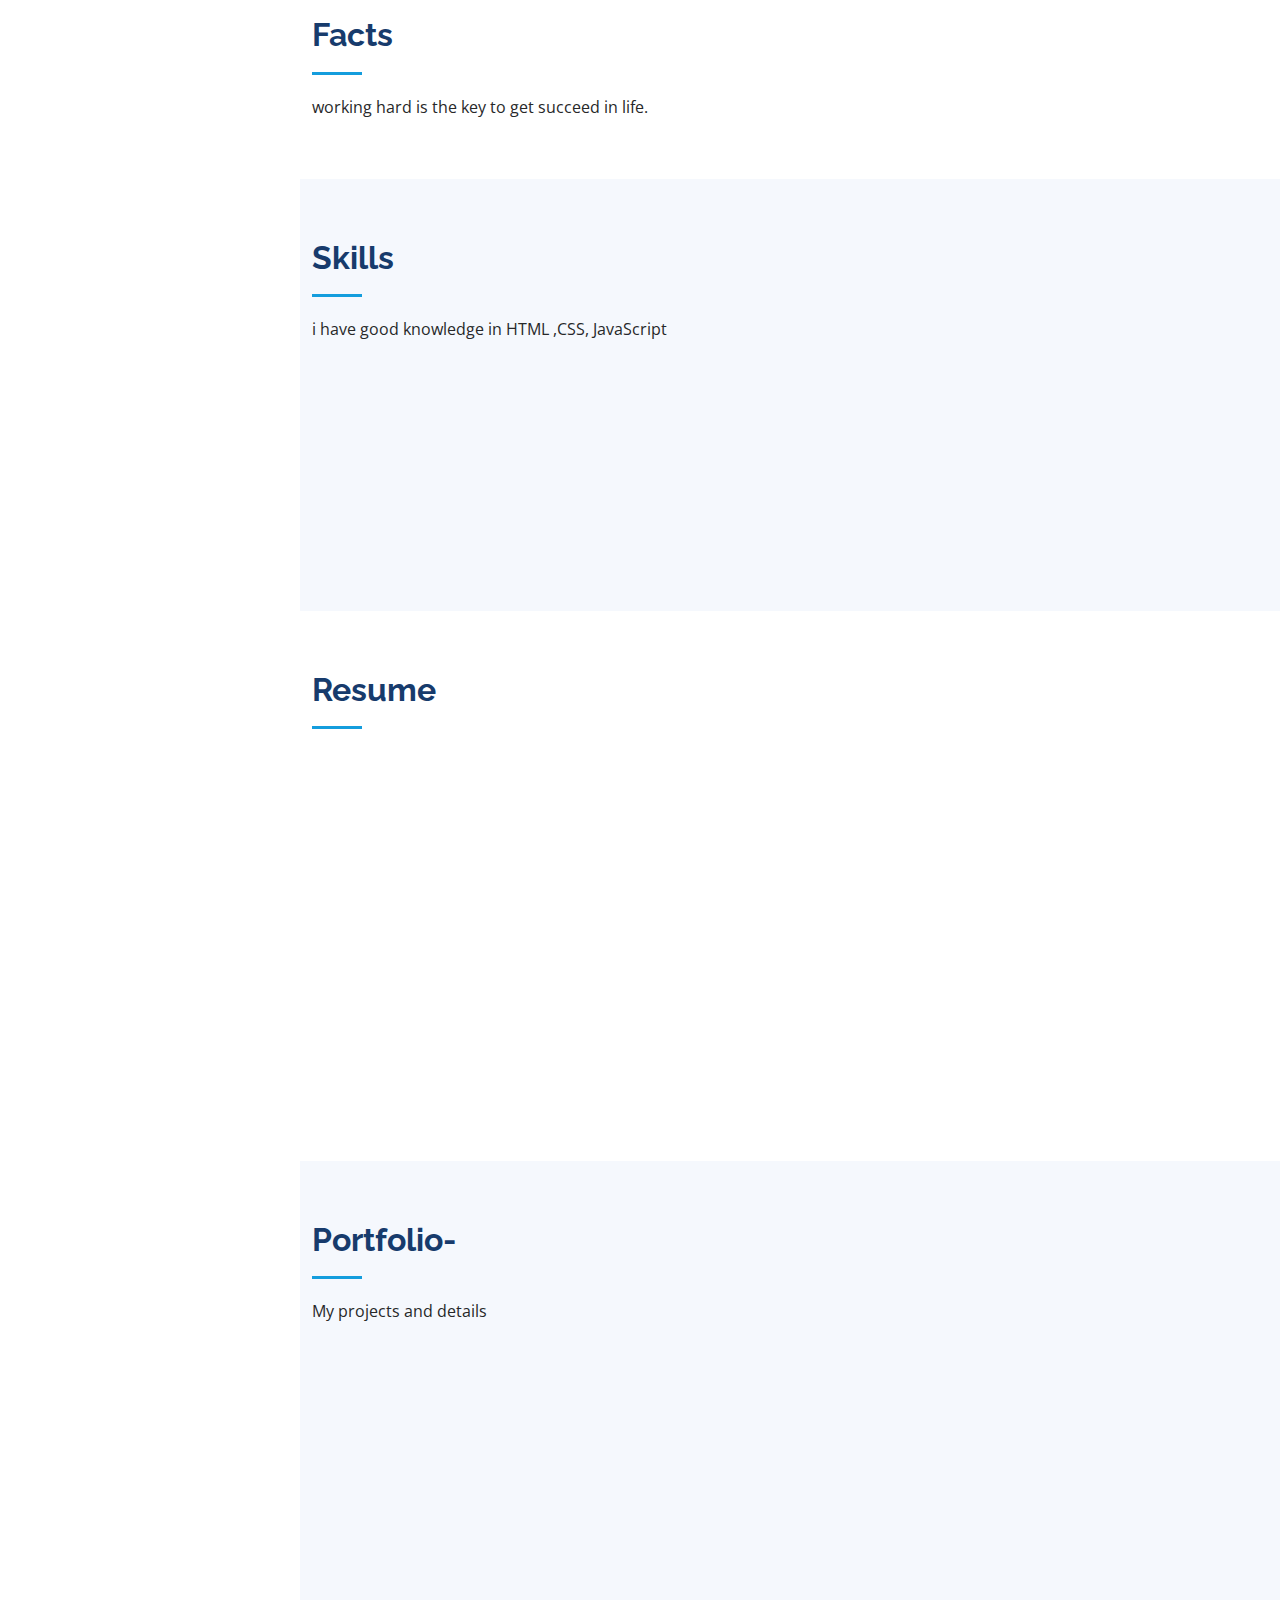
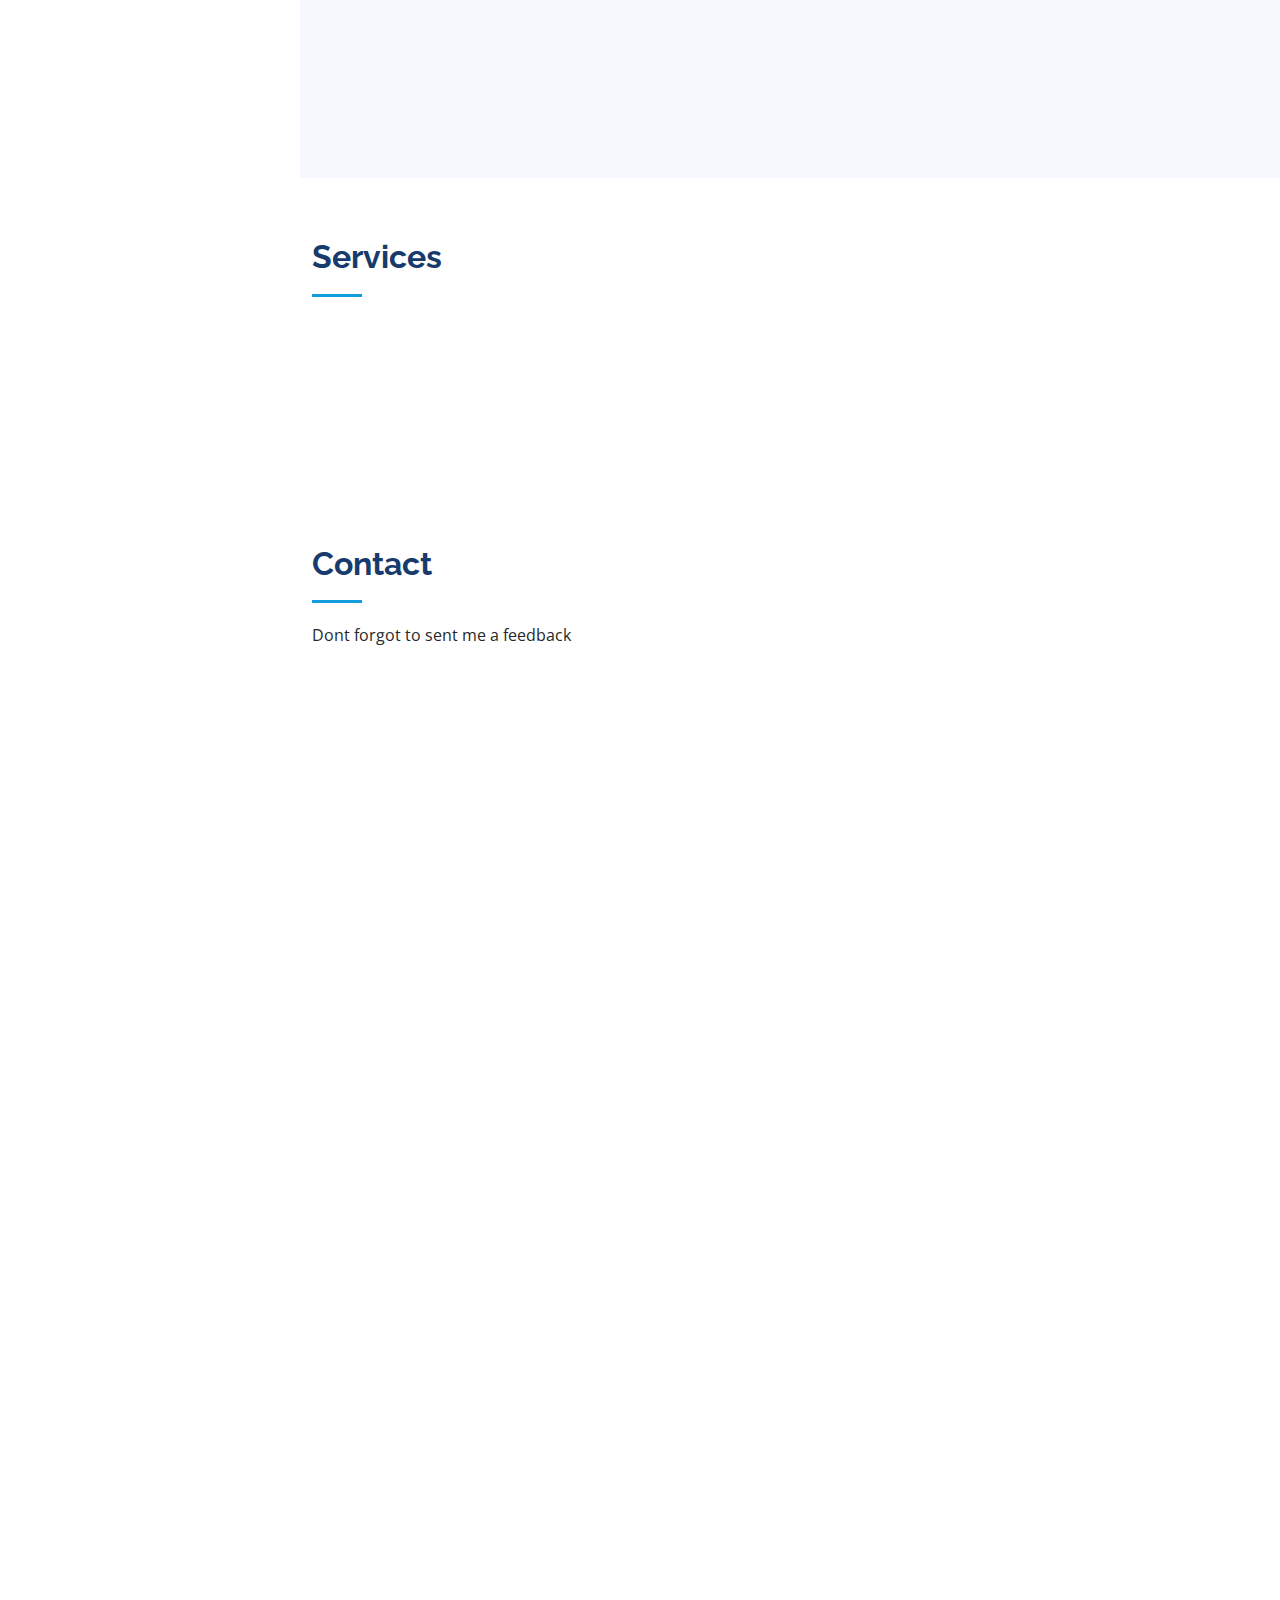
==== commit 947f62ff: "9/6/2022" ====
--- a/index.html
+++ b/index.html
@@ -12,6 +12,7 @@
   <!-- Favicons -->
   <link href="assets/img/favicon.png" rel="icon">
   <link href="assets/img/apple-touch-icon.png" rel="apple-touch-icon">
+  <link rel="stylesheet" href="https://maxcdn.bootstrapcdn.com/font-awesome/4.4.0/css/font-awesome.min.css">
 
   <!-- Google Fonts -->
   <link href="https://fonts.googleapis.com/css?family=Open+Sans:300,300i,400,400i,600,600i,700,700i|Raleway:300,300i,400,400i,500,500i,600,600i,700,700i|Poppins:300,300i,400,400i,500,500i,600,600i,700,700i" rel="stylesheet">
@@ -280,17 +281,17 @@
         </div>
 
         <div class="row" >
-          <div class="col-lg-4 col-md-6 s1" data-aos="fade-up">
+          <div class="col-lg-4 col-md-6 s1 icon-box" data-aos="fade-up">
             <div class="icon"><i class="bi bi-briefcase"></i></div>
             <h4 class="title"><a href="">web design</a></h4>
             
           </div>
-          <div class="col-lg-4 col-md-6 s2" data-aos="fade-up" data-aos-delay="100">
+          <div class="col-lg-4 col-md-6 s2 icon-box" data-aos="fade-up" data-aos-delay="100">
             <div class="icon"><i class="bi bi-card-checklist"></i></div>
             <h4 class="title"><a href="">wed development</a></h4>
             
           </div>
-          <div class="col-lg-4 col-md-6 s3" data-aos="fade-up" data-aos-delay="200">
+          <div class="col-lg-4 col-md-6 s3 icon-box" data-aos="fade-up" data-aos-delay="200">
             <div class="icon"><i class="bi bi-bar-chart"></i></div>
             <h4 class="title"><a href="">logo designing</a></h4>
             
@@ -339,39 +340,207 @@
 
           </div>
 
-          <div class="col-lg-7 mt-5 mt-lg-0 d-flex align-items-stretch">
-            <form  action="" id="submit-form" class="php-email-form">
-              <div class="row">
-                <div class="form-group col-md-6">
-                  <label for="name">Your Name</label>
-                  <input type="text" name="name" class="form-control" id="name" required>
+        <div class="container container-form">
+          <div class="headder">
+            <h3>feedback</h3>
+          </div>
+          <div class="col-lg-9">
+            <form id="gform" class="row contact_form" action="">
+                <div class="col-md-6">
+                    <div class="form-group">
+                        <input type="text" class="form-control" id="name" name="name" placeholder="Enter your name">
+                        <small style="color: red;" id="name-error"></small>
+                    </div>
+                    <div class="form-group">
+                        <input type="email" class="form-control" id="email" name="email" placeholder="Enter email address">
+                        <small style="color: red;" id="email-error"></small>
+                    </div>
+                    <div class="form-group">
+                        <input type="text" class="form-control" id="subject" name="subject" placeholder="Enter Subject">
+                        <small style="color: red;" id="subject-error"></small>
+                    </div>
                 </div>
-                <div class="form-group col-md-6">
-                  <label for="name">Your Email</label>
-                  <input type="email" class="form-control" name="email" id="email" required>
+                <div class="col-md-6">
+                    <div class="form-group">
+                        <textarea class="form-control" name="message" id="message" rows="1" placeholder="Enter Message"></textarea>
+                        <small style="color: red;" id="msg-error"></small>
+                    </div>
                 </div>
-              </div>
-              <div class="form-group">
-                <label for="name">Subject</label>
-                <input type="text" class="form-control" name="subject" id="subject" required>
-              </div>
-              <div class="form-group">
-                <label for="name">Message</label>
-                <textarea class="form-control" name="message" rows="10" required></textarea>
-              </div>
-              <div class="my-3">
-                <div class="loading">Loading</div>
-                <div class="error-message"></div>
-                <div class="sent-message">Your message has been sent. Thank you!</div>
-              </div>
-              <div class="text-center"><button type="submit">Send Message</button></div>
+                <div class="col-md-12 text-right">
+                    <button type="submit" value="submit" class="primary_btn">
+                        <span>Send Message</span>
+                    </button>
+                </div>
             </form>
-          </div>
+
+
+
+
+
+
+
+
+
+
+
+
+
+        </div>
+        </div>
 
         </div>
 
       </div>
     </section><!-- End Contact Section -->
+
+
+
+
+
+    <script>
+
+      const form = document.getElementById("gform");
+      const username = document.getElementById("name");
+      const email = document.getElementById("email");
+      const subject = document.getElementById("subject");
+      const message = document.getElementById("message");
+
+      form.addEventListener("submit", function (e) {
+      e.preventDefault();
+      
+          const validation = checkInput();
+      if (validation){
+
+        
+          const scriptURL ="https://script.google.com/macros/s/AKfycbywu8Sr8h6skk7mE2pp6EH8bvW_bOZi0CtO0wCwhO0-lBYa5LbXeU6BE2BXv7ngOB0l/exec";
+          fetch(scriptURL, { method: "POST", body: new FormData(form) })
+          .then((response) => {
+          console.log("Success!", response);
+
+          alert("Form submitted successfully")
+                window.location.reload()
+
+          const Toast = Swal.mixin({
+              toast: true,
+              position: "bottom-start",
+              showConfirmButton: false,
+              timer: 3000,
+              timerProgressBar: true,
+              didOpen: (toast) => {
+              toast.addEventListener("mouseenter", Swal.stopTimer);
+              toast.addEventListener("mouseleave", Swal.resumeTimer);
+              },
+          });
+
+          Toast.fire({
+              icon: "success",
+              title: "Form Submitted Successfully",
+          });
+
+          setTimeout(function(){
+          location.reload();
+          },3000)
+          })
+          .catch((error) => {
+          console.error("Error!", error.message);
+          
+          });
+      
+      }
+      
+      else{
+      const Toast = Swal.mixin({
+          toast: true,
+          position: "bottom-start",
+          showConfirmButton: false,
+          timer: 3000,
+          timerProgressBar: true,
+          didOpen: (toast) => {
+          toast.addEventListener("mouseenter", Swal.stopTimer);
+          toast.addEventListener("mouseleave", Swal.resumeTimer);
+          },
+      });
+
+      Toast.fire({
+          icon: "error",
+          title: "Something Went Wrong",
+      });
+      }
+
+
+      });
+
+
+      function checkInput() {
+      const isvalid = new Array();
+      const nameval = username.value;
+      const emailval = email.value.trim();
+      const subjectval = subject.value.trim();
+      const messageval = message.value.trim();
+
+
+      if (nameval === "" || nameval.match(/^ *$/) !== null) {
+          
+          document.getElementById("name-error").innerText = "Name cannot be blank."
+          isvalid.push(false);
+      } else {
+          isvalid.push(true);
+      }
+
+
+      if (emailval === "") {
+      document.getElementById("email-error").innerText = "Email field can't be blank"
+          isvalid.push(false);
+      } else if (!isEmail(emailval)) {
+          document.getElementById("email-error").innerText ="Please enter a valid email"
+          isvalid.push(false);
+      } else {
+      
+          isvalid.push(true);
+      }
+
+
+      if (subjectval === ""||subjectval.match(/^ *$/) !== null) {
+          isvalid.push(false);
+          document.getElementById("subject-error").innerText = "Subject field can't be empty"
+      } else {
+          
+          isvalid.push(true);
+      }
+
+
+      if (messageval === "" || messageval.match(/^ *$/) !== null) {
+          document.getElementById("msg-error").innerText = "Message field is empty"
+          isvalid.push(false);
+      } else {
+          
+          isvalid.push(true);
+      }
+
+
+      if (isvalid.includes(false)) return false;
+      else return true;
+
+
+
+      }
+
+      function isEmail(email) {
+      const filter = /^([a-zA-Z0-9_\.\-])+\@(([a-zA-Z0-9\-])+\.)+([a-zA-Z0-9]{2,4})+$/;
+      if(filter.test(email)) return true;
+      else return false;
+      }
+  </script>
+
+
+
+
+
+
+
+
+
+
 
   </main><!-- End #main -->
  
@@ -387,32 +556,13 @@
   <script src="assets/vendor/swiper/swiper-bundle.min.js"></script>
   <script src="assets/vendor/typed.js/typed.min.js"></script>
   <script src="assets/vendor/waypoints/noframework.waypoints.js"></script>
-  <script src="assets/vendor/php-email-form/validate.js"></script>
+  
 
   <!-- Template Main JS File -->
   <script src="assets/js/main.js"></script>
 
 
-  <script>
-    $("#submit-form").submit((e)=>{
-        e.preventDefault()
-        $.ajax({
-            url:"https://script.google.com/macros/s/AKfycbywu8Sr8h6skk7mE2pp6EH8bvW_bOZi0CtO0wCwhO0-lBYa5LbXeU6BE2BXv7ngOB0l/exec",
-            data:$("#submit-form").serialize(),
-            method:"post",
-            success:function (response){
-                alert("Form submitted successfully")
-                window.location.reload()
-                //window.location.href="https://google.com"
-            },
-            error:function (err){
-                alert("Something Error")
-
-            }
-        })
-    })
-</script>
-
+ 
 </body>
 
 </html>--- a/assets/css/style.css
+++ b/assets/css/style.css
@@ -73,7 +73,7 @@
   top: 0;
   left: 0;
   bottom: 0;
-  width: 300px;
+  width: 297px;
   transition: all ease-in-out 0.5s;
   z-index: 9997;
   transition: all 0.5s;
@@ -686,6 +686,7 @@
 .services .icon-box {
   margin-bottom: 12px;
   border: 1px solid #b9bdbe;
+  margin-left: -3px;
   
   
 
@@ -696,9 +697,10 @@
     border: 1px solid #c5ccce;
     padding-top: 5px;
     padding-bottom: 5px;
-    margin-right: 3px;
+    margin-right: 2px;
     margin-bottom: 5px;
-    max-width: 32%;
+  
+    
     
 
 }
@@ -706,9 +708,9 @@
   border: 1px solid #c5ccce;
   padding-top: 5px;
   padding-bottom: 5px;
-  margin-right: 3px;
+  margin-right: 2px;
   margin-bottom: 5px;
-  max-width: 32%;
+  
   
 
 }
@@ -716,9 +718,8 @@
   border: 1px solid #c5ccce;
   padding-top: 5px;
   padding-bottom: 5px;
-  margin-right: 3px;
   margin-bottom: 5px;
-  max-width: 32%;
+ 
 }
 
 .services .icon {
@@ -1135,4 +1136,28 @@
     width: auto;
     padding-right: 20px 15px;
   }
-}+}
+
+
+/* form*/
+.headder{
+
+  text-align: center;
+}
+.container-form{
+  background-color: #e2e2e2;
+  height: 500px;
+}
+
+.form-group{
+ margin: 25px;
+}
+#message{
+  height: 160px;
+}
+.primary_btn{
+  margin-left: 25px;
+  background-color: #18d26e;
+  border: 2px solid #76cfa0;
+  padding: 10px;
+}
